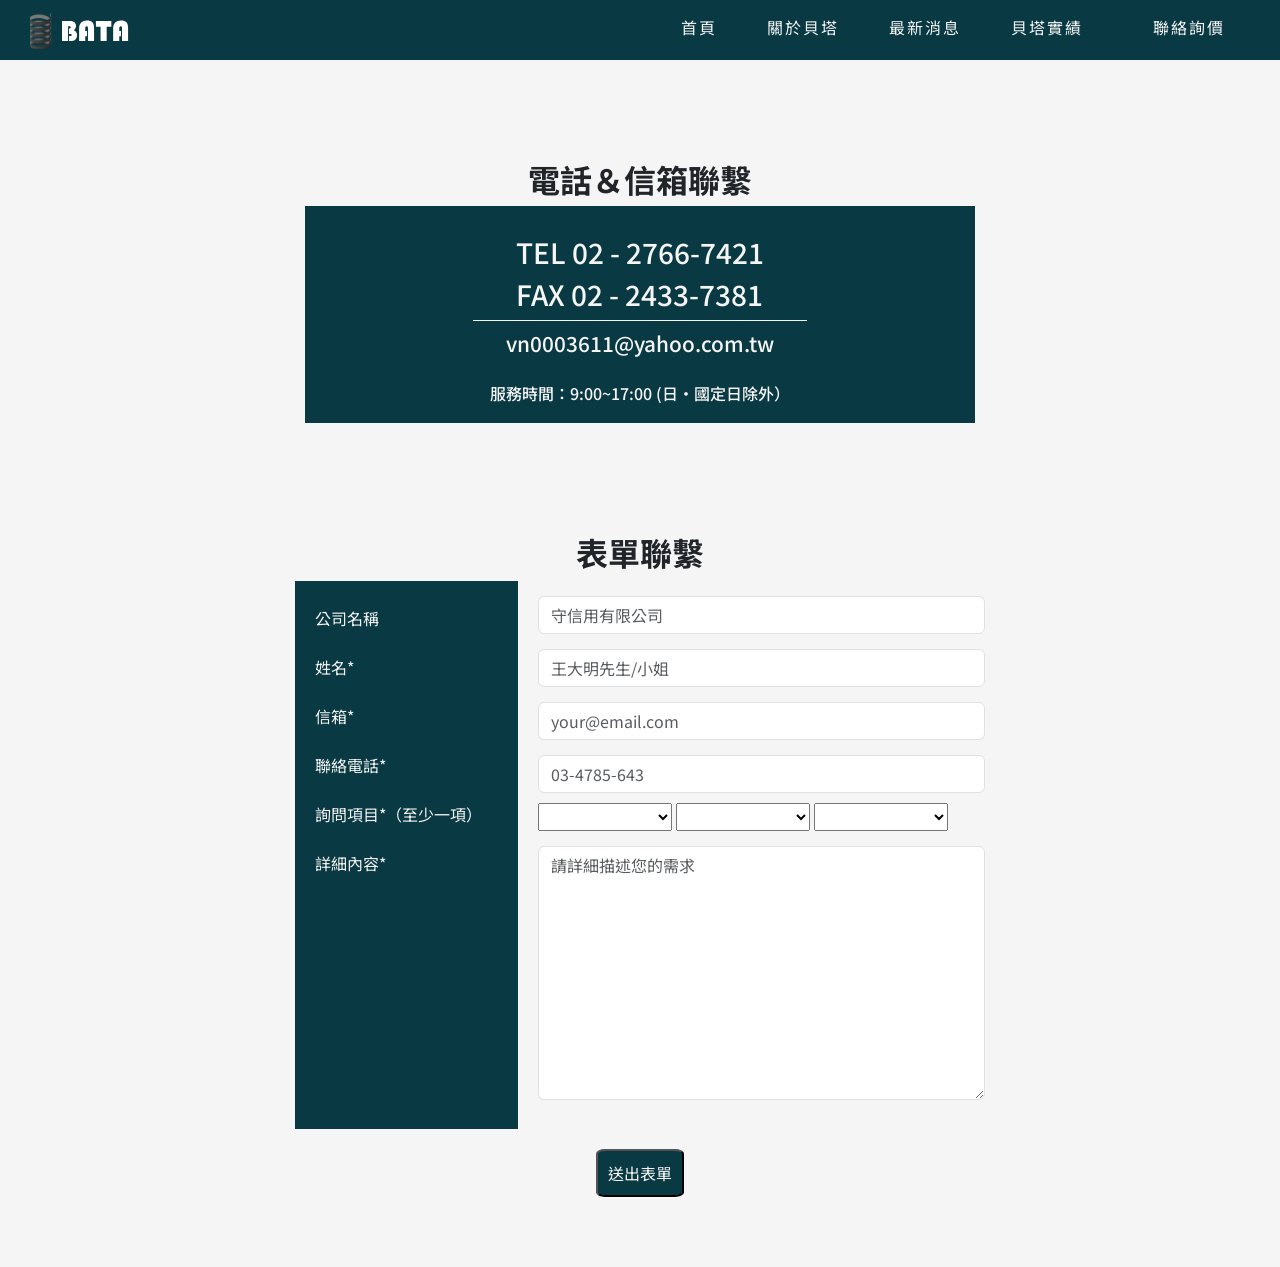
==== container.html @ d523c5fd "做完表單" ====
<!DOCTYPE html>
<html lang="en">

<head>
	<meta charset="UTF-8">
	<meta http-equiv="X-UA-Compatible"
				content="IE=edge">
	<meta name="viewport"
				content="width=device-width, initial-scale=1.0">
	<title>貝塔工程股份有限公司｜聯絡</title>
	<link href="https://cdn.jsdelivr.net/npm/bootstrap@5.1.1/dist/css/bootstrap.min.css"
				rel="stylesheet"
				integrity="sha384-F3w7mX95PdgyTmZZMECAngseQB83DfGTowi0iMjiWaeVhAn4FJkqJByhZMI3AhiU"
				crossorigin="anonymous">

	<link rel="stylesheet"
				href="./style/style.css">
</head>


<body style="overflow-x: hidden; background-color: #f5f5f5;">
	<nav class="dark-nav">
		<div class="dark-nav__logo">
			<img src="./img/header/logo.svg"
					 alt="beta-logo">
		</div>
		<div class="mobile-nav">
			<div class="item line-1"></div>
			<div class="item line-2"></div>
			<div class="item line-3"></div>
		</div>
		<ul class="dark-nav__list">
			<li><a href="./index.html">首頁</a></li>
			<li><a href="./about/about.html">關於貝塔</a></li>
			<li><a href="#">最新消息</a></li>
			<li><a href="#">貝塔實績</a></li>
			<li class="dark-nav__item"><a href="./container.html">聯絡詢價</a></li>
		</ul>
	</nav>
	<main class="container">
		<div class="container__main">
			<h2>電話＆信箱聯繫</h2>
			<div class="container__wrap">

				<div class="container__txt">
					<div class="container__num">
						<h3>TEL 02 - 2766-7421</h3>
						<h3>FAX 02 - 2433-7381</h3>
					</div>
					<div class="container__email">
						<h3 class="email"> vn0003611@yahoo.com.tw</h3>
					</div>
				</div>

				<h4>服務時間：9:00~17:00 (日・國定日除外）</h4>

			</div>
		</div>
		<div class="container__form">

			<h2>表單聯繫</h2>
			<form target="_blank"
						action="https://formsubmit.co/ff06ff9479efbcaa8f754a3880330a57"
						method="POST">
				<div class="form-group">

					<div class="container__title">
						<label for="company">公司名稱</label>
						<label for="name">姓名*</label>
						<label for="email">信箱*</label>
						<label for="telNo">聯絡電話*</label>
						<label for="telNo">詢問項目*（至少一項）</label>
						<label for="message">詳細內容*</label>
					</div>

					<div class="container__input">

						<input type="text"
									 name="company"
									 class="form-control"
									 placeholder="守信用有限公司">


						<input type="text"
									 name="name"
									 class="form-control"
									 placeholder="王大明先生/小姐"
									 required>

						<input type="email"
									 name="email"
									 class="form-control"
									 placeholder="your@email.com"
									 required>

						<input type="tel"
									 name="telNo"
									 class="form-control"
									 placeholder="03-4785-643"
									 size="20"
									 minlength="9"
									 maxlength="14"
									 required>

						<select required
										id="menu"
										style="margin-top: 10px;"
										onchange="menuInput();">
							<option></option>
							<optgroup label="------基樁------"></optgroup>
							<option>預壘樁</option>
							<option>微型樁</option>
							<option>托基樁</option>
							<option>鋼板樁</option>
							<option>PC樁</option>
							<option>止水樁</option>
							<optgroup label="------出租------"></optgroup>
							<option>套管出租</option>
							<option>托基套管出租</option>
							<option>各式鑽孔機出租</option>
							<option>各式挖土機出租</option>
							<optgroup label="----安全結構----"></optgroup>
							<option>水土保持</option>
							<option>水源探勘</option>
							<option>建築物傾斜扶正</option>
							<option>安全支撐</option>
							<option>構臺架構</option>
							<option>工法設計</option>
							<option>其他</option>
						</select>

						<select id="menuTwo"
										style="margin-top: 10px;"
										onchange="menuInput();">
							<option></option>
							<optgroup label="------基樁------"></optgroup>
							<option>預壘樁</option>
							<option>微型樁</option>
							<option>托基樁</option>
							<option>鋼板樁</option>
							<option>PC樁</option>
							<option>止水樁</option>
							<optgroup label="------出租------"></optgroup>
							<option>套管出租</option>
							<option>托基套管出租</option>
							<option>各式鑽孔機出租</option>
							<option>各式挖土機出租</option>
							<optgroup label="----安全結構----"></optgroup>
							<option>水土保持</option>
							<option>水源探勘</option>
							<option>建築物傾斜扶正</option>
							<option>安全支撐</option>
							<option>構臺架構</option>
							<option>工法設計</option>
							<option>其他</option>
						</select>

						<select id="menuThree"
										style="margin-top: 10px;"
										onchange="menuInput();">
							<option></option>
							<optgroup label="------基樁------"></optgroup>
							<option>預壘樁</option>
							<option>微型樁</option>
							<option>托基樁</option>
							<option>鋼板樁</option>
							<option>PC樁</option>
							<option>止水樁</option>
							<optgroup label="------出租------"></optgroup>
							<option>套管出租</option>
							<option>托基套管出租</option>
							<option>各式鑽孔機出租</option>
							<option>各式挖土機出租</option>
							<optgroup label="----安全結構----"></optgroup>
							<option>水土保持</option>
							<option>水源探勘</option>
							<option>建築物傾斜扶正</option>
							<option>安全支撐</option>
							<option>構臺架構</option>
							<option>工法設計</option>
							<option>其他</option>
						</select>
						<textarea placeholder="請詳細描述您的需求"
											class="form-control"
											name="message"
											rows="10"
											required></textarea>
						<input type="text"
									 name="Work-menu"
									 id="menu__input"
									 style="height: 1px; transform: translateX(500%);">
					</div>

				</div>
				<button type="submit"
								class="sub__btn"
								style="">送出表單</button>
				<input type="text"
							 name="_honey"
							 style="display:none">
				<input type="hidden"
							 name="_template"
							 value="box">

			</form>
		</div>
	</main>
	<script src="./js/all.js"></script>
</body>

</html>
---- style/style.css ----
@charset "UTF-8";
@import url("https://fonts.googleapis.com/css2?family=Noto+Sans+TC:wght@100;300;400;500;700&display=swap");
* {
  margin: 0;
  padding: 0;
  text-decoration: none;
  list-style: none;
  -webkit-box-sizing: border-box;
          box-sizing: border-box;
  font-family: 'Noto Sans TC', sans-serif;
}

.news h1, .about__txt h1, .works__wrap h1 {
  width: 100px;
  display: inline;
  font-size: 2rem;
  border-bottom: 4px #093942 solid;
}

.news__item a, .about__txt a {
  color: #093942;
  -webkit-transition: all 400ms ease-in;
  transition: all 400ms ease-in;
  text-align: right;
  padding-right: 15px;
  text-decoration: none;
}

.news__item a:hover, .about__txt a:hover {
  color: darkorange;
}

@media (max-width: 859px) {
  body {
    overflow-x: hidden;
  }
}

header {
  display: -webkit-box;
  display: -ms-flexbox;
  display: flex;
  -webkit-box-orient: vertical;
  -webkit-box-direction: normal;
      -ms-flex-direction: column;
          flex-direction: column;
  -webkit-box-pack: justify;
      -ms-flex-pack: justify;
          justify-content: space-between;
  height: 100vh;
  background-image: url(../img/header/2.jpg);
  background-position: center center;
  background-size: cover;
}

@media (max-width: 859px) {
  header {
    background-position: right;
  }
}

header .title {
  color: #f5f5f5;
  font-size: 1.6rem;
  padding-bottom: 300px;
  padding-left: 200px;
}

.custom-shape {
  position: absolute;
  bottom: 0;
  left: 0;
  width: 100%;
  overflow: hidden;
  line-height: 0;
  -webkit-transform: rotate(180deg);
          transform: rotate(180deg);
}

.custom-shape svg {
  position: relative;
  display: block;
  width: calc(130% + 1.3px);
  height: 69px;
}

.custom-shape .shape-fill {
  fill: #FFFFFF;
}

.main-nav {
  display: -webkit-box;
  display: -ms-flexbox;
  display: flex;
  -webkit-box-align: center;
      -ms-flex-align: center;
          align-items: center;
  -webkit-box-pack: justify;
      -ms-flex-pack: justify;
          justify-content: space-between;
  height: 8vh;
}

.main-nav__logo {
  margin: 10px 0 0 30px;
}

.main-nav__logo img {
  width: 100px;
  cursor: pointer;
}

@media (max-width: 420px) {
  .main-nav__logo img {
    width: 70px;
  }
}

.main-nav__list {
  margin-right: 10px;
  display: -webkit-box;
  display: -ms-flexbox;
  display: flex;
  -webkit-box-align: center;
      -ms-flex-align: center;
          align-items: center;
}

.main-nav__list li {
  margin: 0 20px;
  letter-spacing: 2px;
}

.main-nav__list li a {
  color: #f5f5f5;
  -webkit-transition: 0.3;
  transition: 0.3;
  position: relative;
  padding: 5px 5px;
  text-decoration: none;
}

.main-nav__list li a::before {
  content: '';
  position: absolute;
  left: 50%;
  bottom: 0;
  width: 100%;
  height: 2px;
  background-color: #093942;
  -webkit-transform-origin: center;
          transform-origin: center;
  -webkit-transform: translate(-50%, 0) scaleX(0);
          transform: translate(-50%, 0) scaleX(0);
  -webkit-transition: -webkit-transform 0.3s ease-in-out;
  transition: -webkit-transform 0.3s ease-in-out;
  transition: transform 0.3s ease-in-out;
  transition: transform 0.3s ease-in-out, -webkit-transform 0.3s ease-in-out;
}

@media (max-width: 859px) {
  .main-nav__list li a::before {
    background-color: #f5f5f5;
  }
}

.main-nav__list li a:hover::before {
  -webkit-transform: translate(-50%, 0) scaleX(1);
          transform: translate(-50%, 0) scaleX(1);
}

@media (max-width: 859px) {
  .main-nav__list {
    background: #093942;
    position: absolute;
    z-index: 2;
    margin: 0;
    top: 0;
    right: 0;
    width: 100vw;
    height: 92vh;
    -webkit-box-orient: vertical;
    -webkit-box-direction: normal;
        -ms-flex-direction: column;
            flex-direction: column;
    -webkit-box-align: center;
        -ms-flex-align: center;
            align-items: center;
    -ms-flex-pack: distribute;
        justify-content: space-around;
    -webkit-transform: translateX(100%);
            transform: translateX(100%);
  }
  .main-nav__list.active {
    -webkit-transform: translateX(0%);
            transform: translateX(0%);
  }
}

.main-nav__item {
  padding: 20px;
  background-color: #093942;
  border-radius: 0 0 10px 10px;
  -webkit-transition: all 400ms ease-in-out;
  transition: all 400ms ease-in-out;
}

.main-nav__item:hover {
  background: darkorange;
}

.main-nav .mobile-nav {
  cursor: pointer;
  position: absolute;
  right: 0;
  z-index: 3;
  display: none;
  margin: 10px 10px;
  padding: 10px;
  border-radius: 0 0 10px 10px;
  background-color: #f5f5f5;
}

@media (max-width: 859px) {
  .main-nav .mobile-nav {
    display: block;
  }
}

.main-nav .mobile-nav .item {
  width: 32px;
  height: 2px;
  background-color: #093942;
  margin: 6px;
}

@media (max-width: 420px) {
  .main-nav .mobile-nav .item {
    width: 24px;
  }
}

.dark-nav {
  display: -webkit-box;
  display: -ms-flexbox;
  display: flex;
  -webkit-box-align: center;
      -ms-flex-align: center;
          align-items: center;
  -webkit-box-pack: justify;
      -ms-flex-pack: justify;
          justify-content: space-between;
  background-color: #093942;
  height: 60px;
}

.dark-nav__logo {
  margin: 10px 0 0 30px;
}

.dark-nav__logo img {
  width: 100px;
  margin-bottom: 8px;
  cursor: pointer;
}

@media (max-width: 420px) {
  .dark-nav__logo img {
    width: 70px;
    margin-bottom: 0;
  }
}

.dark-nav__list {
  margin-top: 10px;
  margin-right: 10px;
  display: -webkit-box;
  display: -ms-flexbox;
  display: flex;
  -webkit-box-align: center;
      -ms-flex-align: center;
          align-items: center;
}

.dark-nav__list li {
  margin: 0 20px;
  letter-spacing: 2px;
}

.dark-nav__list li a {
  color: #f5f5f5;
  -webkit-transition: 0.3;
  transition: 0.3;
  position: relative;
  padding: 5px 5px;
  text-decoration: none;
}

.dark-nav__list li a::before {
  content: '';
  position: absolute;
  left: 50%;
  bottom: 0;
  width: 100%;
  height: 2px;
  background-color: darkorange;
  -webkit-transform-origin: center;
          transform-origin: center;
  -webkit-transform: translate(-50%, 0) scaleX(0);
          transform: translate(-50%, 0) scaleX(0);
  -webkit-transition: -webkit-transform 0.3s ease-in-out;
  transition: -webkit-transform 0.3s ease-in-out;
  transition: transform 0.3s ease-in-out;
  transition: transform 0.3s ease-in-out, -webkit-transform 0.3s ease-in-out;
}

@media (max-width: 859px) {
  .dark-nav__list li a::before {
    background-color: #f5f5f5;
  }
}

.dark-nav__list li a:hover::before {
  -webkit-transform: translate(-50%, 0) scaleX(1);
          transform: translate(-50%, 0) scaleX(1);
}

@media (max-width: 859px) {
  .dark-nav__list {
    background: #093942;
    position: absolute;
    z-index: 2;
    margin: 0;
    top: 0;
    right: 0;
    width: 100vw;
    height: 92vh;
    -webkit-box-orient: vertical;
    -webkit-box-direction: normal;
        -ms-flex-direction: column;
            flex-direction: column;
    -webkit-box-align: center;
        -ms-flex-align: center;
            align-items: center;
    -ms-flex-pack: distribute;
        justify-content: space-around;
    -webkit-transform: translateX(100%);
            transform: translateX(100%);
  }
  .dark-nav__list.active {
    -webkit-transform: translateX(0%);
            transform: translateX(0%);
  }
}

.dark-nav__item {
  padding: 20px;
  background-color: #093942;
  border-radius: 0 0 10px 10px;
  -webkit-transition: all 400ms ease-in-out;
  transition: all 400ms ease-in-out;
}

.dark-nav__item:hover {
  background: darkorange;
}

.dark-nav .mobile-nav {
  cursor: pointer;
  position: absolute;
  right: 0;
  z-index: 3;
  display: none;
  margin: 10px 10px;
  padding: 10px;
  border-radius: 0 0 10px 10px;
  background-color: #f5f5f5;
}

@media (max-width: 859px) {
  .dark-nav .mobile-nav {
    display: block;
  }
}

.dark-nav .mobile-nav .item {
  width: 32px;
  height: 2px;
  background-color: #093942;
  margin: 6px;
}

@media (max-width: 420px) {
  .dark-nav .mobile-nav .item {
    width: 24px;
  }
}

.scroll-down {
  bottom: 0;
  height: 100px;
  left: 0;
  margin: 0 auto;
  position: absolute;
  right: 0;
  text-align: center;
  z-index: 1;
}

.scroll-down-text {
  color: #d8d8d8;
  font-weight: bold;
}

.scroll-down-bar {
  background: #d8d8d8;
  bottom: 0;
  display: inline-block;
  height: 65px;
  left: 0;
  margin: 0 auto;
  overflow: hidden;
  position: absolute;
  right: 0;
  width: 2px;
}

.scroll-down-bar::before {
  -webkit-animation: scrollDown 1.5s infinite;
          animation: scrollDown 1.5s infinite;
  background: #093942;
  content: '';
  display: inline-block;
  height: 35px;
  left: 0;
  position: absolute;
  top: 0;
  width: 2px;
  z-index: 1;
}

@-webkit-keyframes scrollDown {
  0% {
    -webkit-transform: translate3d(0, -32px, 0);
            transform: translate3d(0, -32px, 0);
  }
  50% {
    -webkit-animation-timing-function: ease-out;
            animation-timing-function: ease-out;
    -webkit-transform: translate3d(0, 0, 0);
            transform: translate3d(0, 0, 0);
  }
  100% {
    -webkit-animation-timing-function: ease-in;
            animation-timing-function: ease-in;
    -webkit-transform: translate3d(0, 65px, 0);
            transform: translate3d(0, 65px, 0);
  }
}

@keyframes scrollDown {
  0% {
    -webkit-transform: translate3d(0, -32px, 0);
            transform: translate3d(0, -32px, 0);
  }
  50% {
    -webkit-animation-timing-function: ease-out;
            animation-timing-function: ease-out;
    -webkit-transform: translate3d(0, 0, 0);
            transform: translate3d(0, 0, 0);
  }
  100% {
    -webkit-animation-timing-function: ease-in;
            animation-timing-function: ease-in;
    -webkit-transform: translate3d(0, 65px, 0);
            transform: translate3d(0, 65px, 0);
  }
}

.main {
  background-image: url(../../img/work/1.svg);
  background-position: center center;
  background-size: cover;
}

.news {
  width: 80%;
  display: -webkit-box;
  display: -ms-flexbox;
  display: flex;
  -webkit-box-orient: vertical;
  -webkit-box-direction: normal;
      -ms-flex-direction: column;
          flex-direction: column;
  -webkit-box-pack: center;
      -ms-flex-pack: center;
          justify-content: center;
  margin: 100px auto 0 auto;
}

.news__list {
  display: -webkit-box;
  display: -ms-flexbox;
  display: flex;
  margin-top: 20px;
  -webkit-box-pack: center;
      -ms-flex-pack: center;
          justify-content: center;
}

@media (max-width: 859px) {
  .news__list {
    -webkit-box-orient: vertical;
    -webkit-box-direction: normal;
        -ms-flex-direction: column;
            flex-direction: column;
  }
}

.news__item {
  -webkit-box-flex: 1;
      -ms-flex: 1;
          flex: 1;
  display: -webkit-box;
  display: -ms-flexbox;
  display: flex;
  -webkit-box-orient: vertical;
  -webkit-box-direction: normal;
      -ms-flex-direction: column;
          flex-direction: column;
  padding: 0 20px;
}

@media (max-width: 420px) {
  .news__item {
    width: 100%;
    margin: 20px 0;
  }
}

.news__item h2 {
  font-size: 1rem;
  letter-spacing: 0.1rem;
  font-weight: 400;
  color: #093942;
}

@media (max-width: 859px) {
  .news__item h2 {
    margin-top: 10px;
  }
}

.news__item p {
  letter-spacing: 0.1rem;
  font-weight: bold;
}

.news .frist,
.news .second {
  border-right: 1px #093942 solid;
}

@media (max-width: 859px) {
  .news .frist,
  .news .second {
    padding-bottom: 25px;
    border-right: none;
    border-bottom: 1px #093942 solid;
  }
}

.about {
  margin-top: 250px;
}

@media (max-width: 859px) {
  .about {
    margin-top: 100px;
  }
}

.about__wrap {
  width: 80%;
  display: -webkit-box;
  display: -ms-flexbox;
  display: flex;
  margin: 0 auto;
}

@media (max-width: 859px) {
  .about__wrap {
    -webkit-box-orient: vertical;
    -webkit-box-direction: normal;
        -ms-flex-direction: column;
            flex-direction: column;
  }
}

.about__img {
  width: 500px;
  margin: 0 auto;
}

@media (max-width: 859px) {
  .about__img {
    width: 80%;
  }
}

@media (max-width: 420px) {
  .about__img {
    width: 100%;
  }
}

.about__img img {
  width: 100%;
  vertical-align: middle;
}

.about__txt {
  width: 50%;
  margin: 0 auto;
  display: -webkit-box;
  display: -ms-flexbox;
  display: flex;
  -webkit-box-orient: vertical;
  -webkit-box-direction: normal;
      -ms-flex-direction: column;
          flex-direction: column;
  -webkit-box-pack: justify;
      -ms-flex-pack: justify;
          justify-content: space-between;
}

@media (max-width: 859px) {
  .about__txt {
    width: 100%;
    margin-top: 20px;
  }
}

.about__txt h1 {
  margin-left: 25px;
}

.about__txt p {
  padding: 0 50px;
  line-height: 2rem;
}

@media (max-width: 859px) {
  .about__txt p {
    margin-top: 15px;
  }
}

.works {
  background-image: url(../../img/work/平面底圖.svg);
  background-position: center right;
  -o-object-fit: cover;
     object-fit: cover;
  background: -webkit-gradient(linear, left top, right top, from(#ffffff), color-stop(10%, #093942), color-stop(90%, #093942), to(#e5e5e5));
  background: linear-gradient(to right, #ffffff 0%, #093942 10%, #093942 90%, #e5e5e5 100%);
  width: 80%;
  margin: 150px auto;
  padding: 50px 0;
}

@media (max-width: 420px) {
  .works {
    width: 100%;
  }
}

.works__wrap {
  text-align: center;
}

.works__wrap h1 {
  color: #f5f5f5;
  border-bottom: 2px solid #f5f5f5;
}

.works__wrap ul {
  margin-top: 30px;
  color: #f5f5f5;
  line-height: 2rem;
}

@media (max-width: 420px) {
  .works__wrap ul {
    font-size: 0.8rem;
  }
}

.card {
  -webkit-box-shadow: 10px 10px 10px #eff8ff;
          box-shadow: 10px 10px 10px #eff8ff;
}

.card .card-body .btn {
  border: 1px solid #093942;
  color: #093942;
}

.card .card-body .btn:hover {
  background-color: #093942;
  color: #f5f5f5;
}

footer {
  margin-top: 100px;
  width: 100%;
  height: 200px;
  background-color: #093942;
  -ms-flex-pack: distribute;
      justify-content: space-around;
  -webkit-box-align: center;
      -ms-flex-align: center;
          align-items: center;
  display: -webkit-box;
  display: -ms-flexbox;
  display: flex;
}

@media (max-width: 859px) {
  footer {
    height: 400px;
    -webkit-box-orient: vertical;
    -webkit-box-direction: normal;
        -ms-flex-direction: column;
            flex-direction: column;
  }
}

footer img {
  width: 150px;
}

footer .footer__content {
  color: #f5f5f5;
  display: -webkit-box;
  display: -ms-flexbox;
  display: flex;
}

@media (max-width: 859px) {
  footer .footer__content {
    -webkit-box-orient: vertical;
    -webkit-box-direction: normal;
        -ms-flex-direction: column;
            flex-direction: column;
  }
}

footer .footer__content ul {
  margin-bottom: 0;
  padding-left: 0;
}

@media (max-width: 859px) {
  footer .footer__content ul {
    margin-top: 20px;
  }
}

footer .footer__content ul li {
  line-height: 1.8rem;
}

footer .footer__content .ul__second {
  margin-left: 200px;
}

@media (max-width: 859px) {
  footer .footer__content .ul__second {
    margin-left: 0;
  }
}

footer #btn {
  border: none;
  color: #f5f5f5;
  background: none;
}

footer #btn:hover {
  color: darkorange;
}

.container {
  width: 100%;
}

.container__form {
  display: -webkit-box;
  display: -ms-flexbox;
  display: flex;
  -webkit-box-orient: vertical;
  -webkit-box-direction: normal;
      -ms-flex-direction: column;
          flex-direction: column;
}

.container__form h2 {
  margin: 10px auto;
  font-weight: bold;
}

.container__form .sub__btn {
  background-color: #093942;
  padding: 10px;
  color: #f5f5f5;
  border-radius: 10%;
  display: block;
  margin: 20px auto;
}

.container__main {
  width: 60%;
  margin: 100px auto;
}

@media (max-width: 859px) {
  .container__main {
    width: 80%;
  }
}

.container__main h2 {
  text-align: center;
  font-weight: bold;
}

.container__wrap {
  color: #f5f5f5;
  background-color: #093942;
}

.container__txt {
  padding: 20px 0;
  display: -webkit-box;
  display: -ms-flexbox;
  display: flex;
  -webkit-box-align: center;
      -ms-flex-align: center;
          align-items: center;
  -ms-flex-pack: distribute;
      justify-content: space-around;
  -webkit-box-orient: vertical;
  -webkit-box-direction: normal;
      -ms-flex-direction: column;
          flex-direction: column;
}

.container__num {
  width: 50%;
  margin: 10px 0px;
  border-right: none;
  text-align: center;
  border-bottom: 1px #f5f5f5 solid;
}

@media (max-width: 420px) {
  .container__num {
    width: 100%;
  }
}

.container h4 {
  text-align: center;
  font-size: 1rem;
  padding-bottom: 20px;
}

@media (max-width: 420px) {
  .container h4 {
    font-size: 0.6rem;
  }
}

.container .email {
  width: 50%;
  font-size: 1.3rem;
}

@media (max-width: 420px) {
  .container .email {
    width: 100%;
    font-size: 1rem;
  }
}

form {
  margin-bottom: 50px;
}

.form-group {
  display: -webkit-box;
  display: -ms-flexbox;
  display: flex;
  -webkit-box-pack: center;
      -ms-flex-pack: center;
          justify-content: center;
}

.form-group .container__title {
  display: -webkit-box;
  display: -ms-flexbox;
  display: flex;
  -webkit-box-orient: vertical;
  -webkit-box-direction: normal;
      -ms-flex-direction: column;
          flex-direction: column;
  color: #f5f5f5;
  background-color: #093942;
  width: 20%;
  margin-right: 20px;
}

@media (max-width: 859px) {
  .form-group .container__title {
    width: 40%;
  }
}

@media (max-width: 420px) {
  .form-group .container__title {
    width: 50%;
  }
}

.form-group .container__title label {
  margin-top: 25px;
  margin-left: 20px;
}

.form-group .container__input {
  width: 40%;
}

.form-group .container__input input,
.form-group .container__input textarea {
  margin-top: 15px;
}
/*# sourceMappingURL=style.css.map */
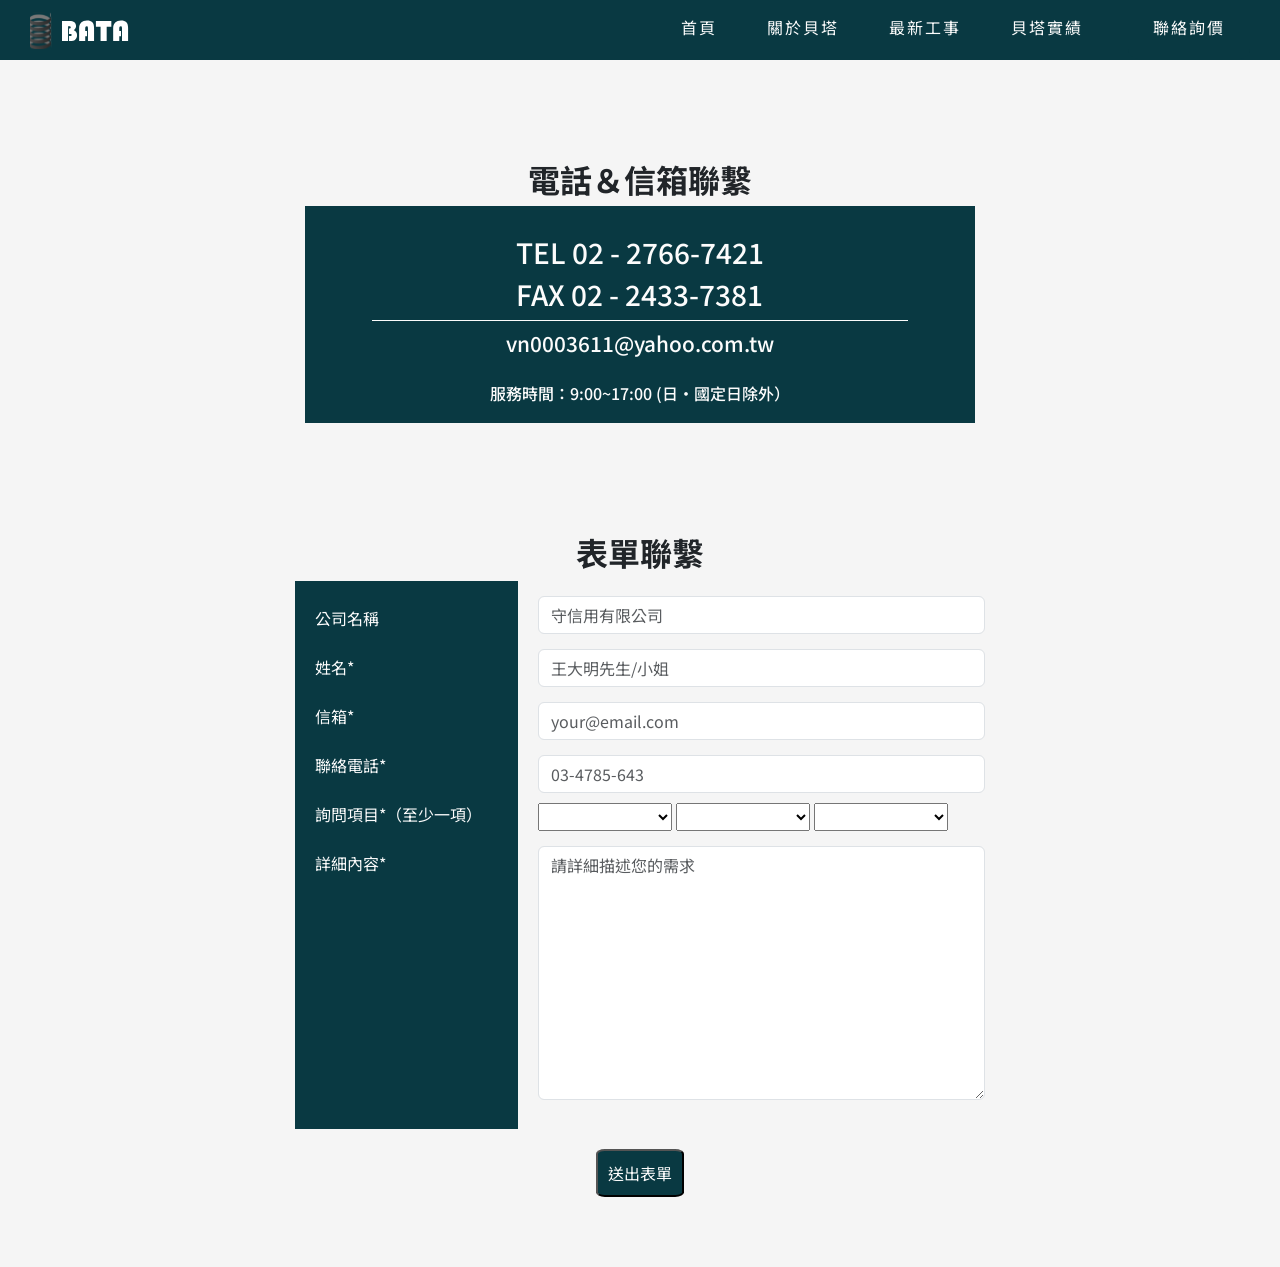
==== commit 51ccefba: "剩下首頁跟感謝頁跟about" ====
--- a/container.html
+++ b/container.html
@@ -12,7 +12,9 @@
 				rel="stylesheet"
 				integrity="sha384-F3w7mX95PdgyTmZZMECAngseQB83DfGTowi0iMjiWaeVhAn4FJkqJByhZMI3AhiU"
 				crossorigin="anonymous">
-
+	<link rel="stylesheet"
+				href="https://unpkg.com/aos@next/dist/aos.css" />
+	<script src="https://unpkg.com/aos@next/dist/aos.js"></script>
 	<link rel="stylesheet"
 				href="./style/style.css">
 </head>
@@ -31,9 +33,9 @@
 		</div>
 		<ul class="dark-nav__list">
 			<li><a href="./index.html">首頁</a></li>
-			<li><a href="./about/about.html">關於貝塔</a></li>
-			<li><a href="#">最新消息</a></li>
-			<li><a href="#">貝塔實績</a></li>
+			<li><a href="./about.html">關於貝塔</a></li>
+			<li><a href="./news.html">最新工事</a></li>
+			<li><a href="./project.html">貝塔實績</a></li>
 			<li class="dark-nav__item"><a href="./container.html">聯絡詢價</a></li>
 		</ul>
 	</nav>
@@ -206,6 +208,7 @@
 		</div>
 	</main>
 	<script src="./js/all.js"></script>
+	<script src="./js/AOS.js"></script>
 </body>
 
 </html>
--- a/style/style.css
+++ b/style/style.css
@@ -10,14 +10,14 @@
   font-family: 'Noto Sans TC', sans-serif;
 }
 
-.news h1, .about__txt h1, .works__wrap h1 {
+.info h1, .about__txt h1, .works__wrap h1 {
   width: 100px;
   display: inline;
   font-size: 2rem;
   border-bottom: 4px #093942 solid;
 }
 
-.news__item a, .about__txt a {
+.info__item a, .about__txt a {
   color: #093942;
   -webkit-transition: all 400ms ease-in;
   transition: all 400ms ease-in;
@@ -26,8 +26,55 @@
   text-decoration: none;
 }
 
-.news__item a:hover, .about__txt a:hover {
+.info__item a:hover, .about__txt a:hover {
   color: darkorange;
+}
+
+.intro {
+  position: fixed;
+  z-index: 5;
+  left: 0;
+  top: 0;
+  width: 100%;
+  height: 100vh;
+  background-color: #093942;
+  -webkit-transition: all 1s;
+  transition: all 1s;
+}
+
+.intro .logo-loading {
+  position: absolute;
+  top: 50%;
+  left: 50%;
+  -webkit-transform: translate(-50%, -50%);
+          transform: translate(-50%, -50%);
+}
+
+.intro span {
+  font-family: 'Bauhaus 93';
+  font-weight: 400;
+  color: #fcfcfc;
+}
+
+.intro .logo {
+  position: relative;
+  display: inline-block;
+  bottom: -20px;
+  opacity: 0;
+}
+
+.intro .logo.active {
+  bottom: 0;
+  opacity: 1;
+  -webkit-transition: ease-in-out 0.5s;
+  transition: ease-in-out 0.5s;
+}
+
+.intro .logo.fade {
+  bottom: 150px;
+  opacity: 0;
+  -webkit-transition: ease-in-out 0.5s;
+  transition: ease-in-out 0.5s;
 }
 
 @media (max-width: 859px) {
@@ -60,10 +107,22 @@
 }
 
 header .title {
-  color: #f5f5f5;
-  font-size: 1.6rem;
-  padding-bottom: 300px;
-  padding-left: 200px;
+  color: #fcfcfc;
+  margin-left: 80px;
+}
+
+header .title h1 {
+  font-size: 3rem;
+}
+
+@media (max-width: 420px) {
+  header .title {
+    margin-bottom: 50px;
+    margin-left: 30px;
+  }
+  header .title h1 {
+    font-size: 2rem;
+  }
 }
 
 .custom-shape {
@@ -98,7 +157,7 @@
   -webkit-box-pack: justify;
       -ms-flex-pack: justify;
           justify-content: space-between;
-  height: 8vh;
+  height: 60px;
 }
 
 .main-nav__logo {
@@ -117,6 +176,7 @@
 }
 
 .main-nav__list {
+  padding-top: 12px;
   margin-right: 10px;
   display: -webkit-box;
   display: -ms-flexbox;
@@ -132,7 +192,7 @@
 }
 
 .main-nav__list li a {
-  color: #f5f5f5;
+  color: #fcfcfc;
   -webkit-transition: 0.3;
   transition: 0.3;
   position: relative;
@@ -160,7 +220,7 @@
 
 @media (max-width: 859px) {
   .main-nav__list li a::before {
-    background-color: #f5f5f5;
+    background-color: #fcfcfc;
   }
 }
 
@@ -218,7 +278,7 @@
   margin: 10px 10px;
   padding: 10px;
   border-radius: 0 0 10px 10px;
-  background-color: #f5f5f5;
+  background-color: #fcfcfc;
 }
 
 @media (max-width: 859px) {
@@ -264,13 +324,6 @@
   cursor: pointer;
 }
 
-@media (max-width: 420px) {
-  .dark-nav__logo img {
-    width: 70px;
-    margin-bottom: 0;
-  }
-}
-
 .dark-nav__list {
   margin-top: 10px;
   margin-right: 10px;
@@ -288,7 +341,7 @@
 }
 
 .dark-nav__list li a {
-  color: #f5f5f5;
+  color: #fcfcfc;
   -webkit-transition: 0.3;
   transition: 0.3;
   position: relative;
@@ -316,7 +369,7 @@
 
 @media (max-width: 859px) {
   .dark-nav__list li a::before {
-    background-color: #f5f5f5;
+    background-color: #fcfcfc;
   }
 }
 
@@ -374,7 +427,7 @@
   margin: 10px 10px;
   padding: 10px;
   border-radius: 0 0 10px 10px;
-  background-color: #f5f5f5;
+  background-color: #fcfcfc;
 }
 
 @media (max-width: 859px) {
@@ -392,6 +445,170 @@
 
 @media (max-width: 420px) {
   .dark-nav .mobile-nav .item {
+    width: 24px;
+  }
+}
+
+.light-nav {
+  display: -webkit-box;
+  display: -ms-flexbox;
+  display: flex;
+  -webkit-box-align: center;
+      -ms-flex-align: center;
+          align-items: center;
+  -webkit-box-pack: justify;
+      -ms-flex-pack: justify;
+          justify-content: space-between;
+  background-color: #fcfcfc;
+  height: 60px;
+  -webkit-box-shadow: 10px 10px 20px #ebebeb;
+          box-shadow: 10px 10px 20px #ebebeb;
+}
+
+.light-nav__logo {
+  margin: 10px 0 0 30px;
+}
+
+.light-nav__logo img {
+  width: 100px;
+  margin-bottom: 8px;
+  cursor: pointer;
+}
+
+.light-nav__list {
+  margin-top: 10px;
+  margin-right: 10px;
+  display: -webkit-box;
+  display: -ms-flexbox;
+  display: flex;
+  -webkit-box-align: center;
+      -ms-flex-align: center;
+          align-items: center;
+}
+
+.light-nav__list li {
+  margin: 0 20px;
+  letter-spacing: 2px;
+}
+
+.light-nav__list li a {
+  color: #093942;
+  -webkit-transition: 0.3;
+  transition: 0.3;
+  position: relative;
+  padding: 5px 5px;
+  text-decoration: none;
+}
+
+@media (max-width: 859px) {
+  .light-nav__list li a {
+    color: #fcfcfc;
+  }
+}
+
+.light-nav__list li a::before {
+  content: '';
+  position: absolute;
+  left: 50%;
+  bottom: 0;
+  width: 100%;
+  height: 2px;
+  background-color: darkorange;
+  -webkit-transform-origin: center;
+          transform-origin: center;
+  -webkit-transform: translate(-50%, 0) scaleX(0);
+          transform: translate(-50%, 0) scaleX(0);
+  -webkit-transition: -webkit-transform 0.3s ease-in-out;
+  transition: -webkit-transform 0.3s ease-in-out;
+  transition: transform 0.3s ease-in-out;
+  transition: transform 0.3s ease-in-out, -webkit-transform 0.3s ease-in-out;
+}
+
+@media (max-width: 859px) {
+  .light-nav__list li a::before {
+    background-color: #fcfcfc;
+  }
+}
+
+.light-nav__list li a:hover::before {
+  -webkit-transform: translate(-50%, 0) scaleX(1);
+          transform: translate(-50%, 0) scaleX(1);
+}
+
+@media (max-width: 859px) {
+  .light-nav__list {
+    background: #093942;
+    position: absolute;
+    z-index: 3;
+    margin: 0;
+    top: 0;
+    right: 0;
+    width: 100vw;
+    height: 92vh;
+    -webkit-box-orient: vertical;
+    -webkit-box-direction: normal;
+        -ms-flex-direction: column;
+            flex-direction: column;
+    -webkit-box-align: center;
+        -ms-flex-align: center;
+            align-items: center;
+    -ms-flex-pack: distribute;
+        justify-content: space-around;
+    -webkit-transform: translateX(100%);
+            transform: translateX(100%);
+  }
+  .light-nav__list.active {
+    -webkit-transform: translateX(0%);
+            transform: translateX(0%);
+  }
+}
+
+.light-nav__item {
+  padding: 20px;
+  background-color: #093942;
+  border-radius: 0 0 10px 10px;
+  -webkit-transition: all 400ms ease-in-out;
+  transition: all 400ms ease-in-out;
+}
+
+.light-nav__item:hover {
+  background: darkorange;
+}
+
+.light-nav .mobile-nav {
+  cursor: pointer;
+  position: absolute;
+  right: 0;
+  z-index: 4;
+  display: none;
+  margin: 10px 10px;
+  padding: 10px;
+  border-radius: 0 0 10px 10px;
+  background-color: #fcfcfc;
+}
+
+@media (max-width: 859px) {
+  .light-nav .mobile-nav {
+    display: block;
+    background-color: #093942;
+  }
+}
+
+.light-nav .mobile-nav .item {
+  width: 32px;
+  height: 2px;
+  background-color: #093942;
+  margin: 6px;
+}
+
+@media (max-width: 859px) {
+  .light-nav .mobile-nav .item {
+    background-color: #fcfcfc;
+  }
+}
+
+@media (max-width: 420px) {
+  .light-nav .mobile-nav .item {
     width: 24px;
   }
 }
@@ -483,7 +700,7 @@
   background-size: cover;
 }
 
-.news {
+.info {
   width: 80%;
   display: -webkit-box;
   display: -ms-flexbox;
@@ -498,7 +715,7 @@
   margin: 100px auto 0 auto;
 }
 
-.news__list {
+.info__list {
   display: -webkit-box;
   display: -ms-flexbox;
   display: flex;
@@ -509,7 +726,7 @@
 }
 
 @media (max-width: 859px) {
-  .news__list {
+  .info__list {
     -webkit-box-orient: vertical;
     -webkit-box-direction: normal;
         -ms-flex-direction: column;
@@ -517,7 +734,7 @@
   }
 }
 
-.news__item {
+.info__item {
   -webkit-box-flex: 1;
       -ms-flex: 1;
           flex: 1;
@@ -532,13 +749,13 @@
 }
 
 @media (max-width: 420px) {
-  .news__item {
+  .info__item {
     width: 100%;
     margin: 20px 0;
   }
 }
 
-.news__item h2 {
+.info__item h2 {
   font-size: 1rem;
   letter-spacing: 0.1rem;
   font-weight: 400;
@@ -546,24 +763,24 @@
 }
 
 @media (max-width: 859px) {
-  .news__item h2 {
+  .info__item h2 {
     margin-top: 10px;
   }
 }
 
-.news__item p {
+.info__item p {
   letter-spacing: 0.1rem;
   font-weight: bold;
 }
 
-.news .frist,
-.news .second {
+.info .frist,
+.info .second {
   border-right: 1px #093942 solid;
 }
 
 @media (max-width: 859px) {
-  .news .frist,
-  .news .second {
+  .info .frist,
+  .info .second {
     padding-bottom: 25px;
     border-right: none;
     border-bottom: 1px #093942 solid;
@@ -679,13 +896,13 @@
 }
 
 .works__wrap h1 {
-  color: #f5f5f5;
-  border-bottom: 2px solid #f5f5f5;
+  color: #fcfcfc;
+  border-bottom: 2px solid #fcfcfc;
 }
 
 .works__wrap ul {
   margin-top: 30px;
-  color: #f5f5f5;
+  color: #fcfcfc;
   line-height: 2rem;
 }
 
@@ -707,11 +924,10 @@
 
 .card .card-body .btn:hover {
   background-color: #093942;
-  color: #f5f5f5;
+  color: #fcfcfc;
 }
 
 footer {
-  margin-top: 100px;
   width: 100%;
   height: 200px;
   background-color: #093942;
@@ -740,10 +956,13 @@
 }
 
 footer .footer__content {
-  color: #f5f5f5;
-  display: -webkit-box;
-  display: -ms-flexbox;
-  display: flex;
+  color: #fcfcfc;
+  display: -webkit-box;
+  display: -ms-flexbox;
+  display: flex;
+  -webkit-box-align: center;
+      -ms-flex-align: center;
+          align-items: center;
 }
 
 @media (max-width: 859px) {
@@ -782,7 +1001,7 @@
 
 footer #btn {
   border: none;
-  color: #f5f5f5;
+  color: #fcfcfc;
   background: none;
 }
 
@@ -812,7 +1031,7 @@
 .container__form .sub__btn {
   background-color: #093942;
   padding: 10px;
-  color: #f5f5f5;
+  color: #fcfcfc;
   border-radius: 10%;
   display: block;
   margin: 20px auto;
@@ -835,7 +1054,7 @@
 }
 
 .container__wrap {
-  color: #f5f5f5;
+  color: #fcfcfc;
   background-color: #093942;
 }
 
@@ -856,14 +1075,14 @@
 }
 
 .container__num {
-  width: 50%;
+  width: 80%;
   margin: 10px 0px;
   border-right: none;
   text-align: center;
-  border-bottom: 1px #f5f5f5 solid;
-}
-
-@media (max-width: 420px) {
+  border-bottom: 1px #fcfcfc solid;
+}
+
+@media (max-width: 859px) {
   .container__num {
     width: 100%;
   }
@@ -914,7 +1133,7 @@
   -webkit-box-direction: normal;
       -ms-flex-direction: column;
           flex-direction: column;
-  color: #f5f5f5;
+  color: #fcfcfc;
   background-color: #093942;
   width: 20%;
   margin-right: 20px;
@@ -945,4 +1164,457 @@
 .form-group .container__input textarea {
   margin-top: 15px;
 }
+
+.project__wrap {
+  min-height: 90vh;
+  display: -webkit-box;
+  display: -ms-flexbox;
+  display: flex;
+  -webkit-box-orient: vertical;
+  -webkit-box-direction: normal;
+      -ms-flex-direction: column;
+          flex-direction: column;
+  -webkit-box-align: center;
+      -ms-flex-align: center;
+          align-items: center;
+}
+
+.project__wrap h1 {
+  padding-top: 40px;
+  font-weight: bold;
+  color: #093942;
+  margin-bottom: 20px;
+}
+
+.project__list {
+  width: 100%;
+  display: -webkit-box;
+  display: -ms-flexbox;
+  display: flex;
+  -webkit-box-pack: center;
+      -ms-flex-pack: center;
+          justify-content: center;
+  -ms-flex-wrap: wrap;
+      flex-wrap: wrap;
+  margin: 20px 0px 30px 0px;
+}
+
+.project__item {
+  margin: 20px 20px;
+  -webkit-transition: all .5s ease;
+  transition: all .5s ease;
+}
+
+.project__item img {
+  width: 280px;
+  height: 180px;
+}
+
+.project__item:hover {
+  -webkit-transform: scale(1.1);
+          transform: scale(1.1);
+}
+
+.project__txt {
+  display: -webkit-box;
+  display: -ms-flexbox;
+  display: flex;
+  -webkit-box-pack: justify;
+      -ms-flex-pack: justify;
+          justify-content: space-between;
+}
+
+.project__txt p {
+  font-weight: bold;
+  margin: 0;
+  color: #093942;
+}
+
+.project__txt a {
+  color: #093942;
+  text-decoration: none;
+  -webkit-transition: color 400ms ease;
+  transition: color 400ms ease;
+}
+
+.project__txt a:hover {
+  color: darkorange;
+}
+
+.layoutMask {
+  display: none;
+}
+
+.layoutMask.active {
+  display: block;
+  width: 100%;
+  position: fixed;
+  z-index: 4;
+  top: 0;
+  bottom: 0;
+  background-color: rgba(0, 0, 0, 0.8);
+}
+
+.layoutMask.active svg {
+  position: fixed;
+  top: 10px;
+  right: 10px;
+  color: #fff;
+  cursor: pointer;
+}
+
+@media (max-width: 859px) {
+  .layoutMask.active svg {
+    top: 30px;
+  }
+}
+
+.carousel-all {
+  width: 60% !important;
+  position: fixed;
+  top: 50%;
+  left: 50%;
+  -webkit-transform: translate(-50%, -50%);
+          transform: translate(-50%, -50%);
+  z-index: 5;
+}
+
+@media (max-width: 859px) {
+  .carousel-all {
+    width: 100% !important;
+  }
+}
+
+.carousel-all.active {
+  display: none;
+}
+
+.btn-outline-primary {
+  border-color: #093942;
+}
+
+.btn-outline-primary.active {
+  border-color: #093942;
+}
+
+.btn-outline-primary.active:hover {
+  border-color: #093942;
+}
+
+.sortBtn {
+  background-color: #fcfcfc;
+  color: #093942;
+}
+
+.sortBtn:hover {
+  background-color: darkorange;
+  border-color: #093942;
+  color: #fcfcfc;
+}
+
+.sortBtn.active {
+  background-color: #093942;
+  color: #fcfcfc;
+}
+
+.carousel-caption {
+  background-color: rgba(0, 0, 0, 0.6);
+}
+
+.about {
+  margin-top: 250px;
+}
+
+@media (max-width: 859px) {
+  .about {
+    margin-top: 100px;
+  }
+}
+
+.about__wrap {
+  width: 80%;
+  display: -webkit-box;
+  display: -ms-flexbox;
+  display: flex;
+  margin: 0 auto;
+}
+
+@media (max-width: 859px) {
+  .about__wrap {
+    -webkit-box-orient: vertical;
+    -webkit-box-direction: normal;
+        -ms-flex-direction: column;
+            flex-direction: column;
+  }
+}
+
+.about__img {
+  width: 500px;
+  margin: 0 auto;
+}
+
+@media (max-width: 859px) {
+  .about__img {
+    width: 80%;
+  }
+}
+
+@media (max-width: 420px) {
+  .about__img {
+    width: 100%;
+  }
+}
+
+.about__img img {
+  width: 100%;
+  vertical-align: middle;
+}
+
+.about__txt {
+  width: 50%;
+  margin: 0 auto;
+  display: -webkit-box;
+  display: -ms-flexbox;
+  display: flex;
+  -webkit-box-orient: vertical;
+  -webkit-box-direction: normal;
+      -ms-flex-direction: column;
+          flex-direction: column;
+  -webkit-box-pack: justify;
+      -ms-flex-pack: justify;
+          justify-content: space-between;
+}
+
+@media (max-width: 859px) {
+  .about__txt {
+    width: 100%;
+    margin-top: 20px;
+  }
+}
+
+.about__txt h1 {
+  margin-left: 25px;
+}
+
+.about__txt p {
+  padding: 0 50px;
+  line-height: 2rem;
+}
+
+@media (max-width: 859px) {
+  .about__txt p {
+    margin-top: 15px;
+  }
+}
+
+.news__main {
+  position: relative;
+  background-color: #fcfcfc;
+  display: -webkit-box;
+  display: -ms-flexbox;
+  display: flex;
+  -webkit-box-orient: vertical;
+  -webkit-box-direction: normal;
+      -ms-flex-direction: column;
+          flex-direction: column;
+  -ms-flex-pack: distribute;
+      justify-content: space-around;
+}
+
+.news__title {
+  background-image: url(../../img/about/bg.png);
+  background-position: center;
+  -o-object-fit: cover;
+     object-fit: cover;
+  height: 30vh;
+  display: -webkit-box;
+  display: -ms-flexbox;
+  display: flex;
+  -webkit-box-orient: vertical;
+  -webkit-box-direction: normal;
+      -ms-flex-direction: column;
+          flex-direction: column;
+  -ms-flex-pack: distribute;
+      justify-content: space-around;
+  -webkit-box-shadow: 10px 10px 20px #ebebeb;
+          box-shadow: 10px 10px 20px #ebebeb;
+}
+
+.news__title h1 {
+  font-weight: bold;
+  text-align: center;
+}
+
+.news__list ul {
+  margin: 50px auto;
+  width: 50%;
+  display: -webkit-box;
+  display: -ms-flexbox;
+  display: flex;
+  -webkit-box-orient: vertical;
+  -webkit-box-direction: normal;
+      -ms-flex-direction: column;
+          flex-direction: column;
+}
+
+.news__list li {
+  display: -webkit-inline-box;
+  display: -ms-inline-flexbox;
+  display: inline-flex;
+  border-bottom: 1px solid #1b1b1b;
+  -webkit-box-pack: justify;
+      -ms-flex-pack: justify;
+          justify-content: space-between;
+  -webkit-box-align: center;
+      -ms-flex-align: center;
+          align-items: center;
+  padding: 15px 0px;
+}
+
+.news__list li:first-child {
+  border-top: 1px solid #1b1b1b;
+}
+
+.news__list li h3,
+.news__list li p {
+  margin-bottom: 0;
+}
+
+.news__list li h3 {
+  font-size: 1rem;
+  font-weight: bold;
+}
+
+.news__list li p {
+  margin: 10px 50px;
+}
+
+.news__list li a {
+  text-decoration: none;
+  color: #093942;
+  -webkit-transition: all 400ms;
+  transition: all 400ms;
+}
+
+.news__list li a:hover {
+  color: darkorange;
+}
+
+.news__box {
+  position: absolute;
+  top: 20%;
+  left: 20%;
+  width: 60%;
+  min-height: 50vh;
+  padding: 50px 60px;
+  background-color: #ffffff;
+  -webkit-box-shadow: 2px 2px 8px 4px rgba(0, 0, 0, 0.1);
+          box-shadow: 2px 2px 8px 4px rgba(0, 0, 0, 0.1);
+  display: -webkit-box;
+  display: -ms-flexbox;
+  display: flex;
+  -webkit-box-orient: vertical;
+  -webkit-box-direction: normal;
+      -ms-flex-direction: column;
+          flex-direction: column;
+  -ms-flex-pack: distribute;
+      justify-content: space-around;
+}
+
+@media (max-width: 859px) {
+  .news__box {
+    width: 80%;
+    left: 10%;
+  }
+}
+
+.news__box h3 {
+  font-size: 1.2rem;
+}
+
+.news__box h2 {
+  margin: 20px 0;
+  font-size: 1.5rem;
+}
+
+.news__box a {
+  display: block;
+  text-align: center;
+  text-decoration: none;
+  color: #093942;
+  -webkit-transition: all 400ms ease;
+  transition: all 400ms ease;
+}
+
+.news__box a:hover {
+  color: darkorange;
+}
+
+.news__box img {
+  width: 100%;
+  height: 100%;
+}
+
+.news__img {
+  width: 560px;
+}
+
+.news__img img {
+  width: 100%;
+  height: 100%;
+}
+
+.news__wrap {
+  min-height: 600px;
+}
+
+@media (max-width: 420px) {
+  .news__wrap {
+    min-height: 80vh;
+  }
+}
+
+.product__main {
+  margin: 30px 0;
+  min-height: 80vh;
+  display: -webkit-box;
+  display: -ms-flexbox;
+  display: flex;
+  -webkit-box-orient: vertical;
+  -webkit-box-direction: normal;
+      -ms-flex-direction: column;
+          flex-direction: column;
+  -webkit-box-pack: center;
+      -ms-flex-pack: center;
+          justify-content: center;
+  -webkit-box-align: center;
+      -ms-flex-align: center;
+          align-items: center;
+}
+
+.product__slide {
+  width: 50%;
+  margin: 0 auto;
+}
+
+@media (max-width: 859px) {
+  .product__slide {
+    width: 100%;
+  }
+}
+
+.product__text {
+  width: 50%;
+  margin: 0 auto;
+}
+
+.product__text span {
+  font-size: 1.2rem;
+}
+
+@media (max-width: 859px) {
+  .product__text {
+    width: 80%;
+  }
+}
 /*# sourceMappingURL=style.css.map */
